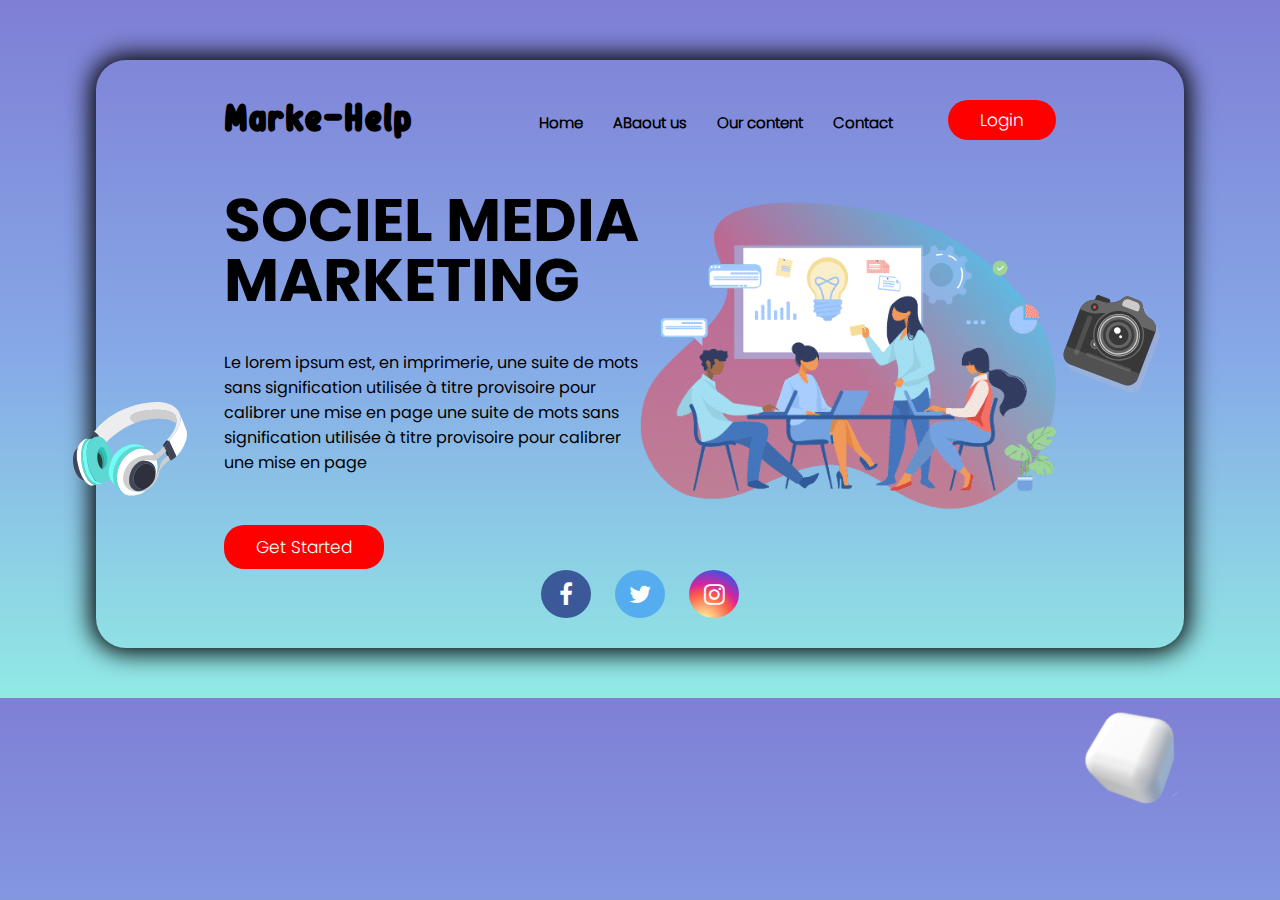
==== index.html @ 78aad144 "card page" ====
<!DOCTYPE html>
<html lang="en">
<head>
    <meta charset="UTF-8">
    <meta name="viewport" content="width=device-width, initial-scale=1.0">
    <link rel="stylesheet" href="style.css">
    <link rel="stylesheet" href="https://cdnjs.cloudflare.com/ajax/libs/font-awesome/4.7.0/css/font-awesome.min.css">
    <link rel="shortcut icon" type="image/png" href="img/camera.svg">


    <title>Media Marketing</title>
</head>
<body>

<section class="card">
    <header>
        <div class="navbar">
            <div class="logo">
                <h1>Marke-Help</h1>
            </div>
            <div class="menu">
                <ul>
                    <li><a href="#">Home</a></li>
                    <li><a href="#">ABaout us</a></li>
                    <li><a href="#">Our content</a></li>
                    <li><a href="#">Contact</a></li>
                </ul>
            </div>
            <div class="login">
                <button>Login</button>
            </div>

        </div>
    </header>
    <section class="hero">
        <div class="part-left">
            <h1>SOCIEL MEDIA MARKETING</h1>
            <p>Le lorem ipsum est, en imprimerie, une suite de mots 
                sans signification utilisée à titre provisoire pour calibrer une mise en page 
                une suite de mots sans signification utilisée à titre provisoire pour calibrer une mise en page
            </p>
            <div class="get-start">
                <button>Get Started</button>
            </div>
        </div>
        <div class="part-right">
            <img src="img/img2.png">
        </div>
    </section>
    <section class="sociel-media">
        <a href="#" class="fa fa-facebook"></a>
        <a href="#" class="fa fa-twitter"></a>
        <a href="#" class="fa fa-instagram"></a>

    </section>
    
    <div class="camera" >
        <img src="img/camera.svg">
    </div>
    <div  class="cask" >
         <img src="img/cask.svg">
    </div>
    <div  class="curbe" >
        <img src="img/curbe.svg">
    </div>

</section>


</body>
</html>
---- style.css ----
@font-face {
    font-family: "poping_light";
    src: url(font/poppins-1/Poppins-Light.otf);
  }
  @font-face {
    font-family: "poping_Bold";
    src: url(font/poppins-1/Poppins-Bold.otf);
  }
  @font-face {
    font-family: "poping_regular";
    src: url(font/poppins-1/Poppins-Regular.otf);
  }
  @font-face {
    font-family: "logo-font";
    src: url(font/BubbleBobble-rg3rx.ttf);
  }
  
body{
    padding:0;
    margin: 0;
    height:100%;
    background-image: linear-gradient(#7F7FD5,#86A8E7,#91EAE4);
    padding-bottom: 50px;

}
  
.card{
    margin-top:60px;
    max-width:65%;
    padding-left: 10%;
    padding-right:10%;
    text-align: center;
    margin-right: auto;
    margin-left: auto;
    border-radius :30px;
    box-shadow: 0px 0px 25px 5px black;
    height:100%;
}
header{
    padding-top :30px;
}
.navbar,ul{
    display:flex;
    justify-content: space-between;
}
ul{
    list-style-type: none; 
}
.logo{
    text-align:initial
}
.menu{
    margin-left: auto;
    margin-right: auto;
    text-align: center;
}
.login{
    text-align: end;
}

li{
    padding-left: 30px;
    font-size: 15px;
    font-family: "poping_light";
    font-weight: 900;
    font-style: normal;
    padding-top: 5px;
    
}
li a{
    text-decoration: none;
    color: black;
}
li a:hover{
    color: red;
}
.login{
    padding-top: 10px;
}
button{
    font-family: "poping_light";
    border:none;
    background-color:rgb(255, 0, 0);
    border-radius: 20px;
    cursor: pointer;
    color:white;
    font-size: 17px;
}
.login button{
    padding:7px 32px;
}
button:hover{
    background-color:white;
    color:red;
    border:1px solid red;
}

.logo h1{
    font-family: "logo-font";
    font-size:40px;
    font-style: normal;
    font-weight: 800;
    line-height: 1px;
}

.hero{
    display: flex;
    text-align: initial;
}
.part-left,.part-right{
    max-width: 50%;
}
.part-right img{
    max-width: 100%;
}
.hero h1{
    font-family: "poping_Bold";
    font-size:60px;
    font-style: normal;
    font-weight:bolder;
    line-height: 60px;
}
.hero p{
    font-family: "poping_regular";
    font-size:16px;
    font-style: normal;
    font-weight:400;
    line-height: 25px;
}
.get-start{
   margin-top: 50px;
}
.get-start button{
    padding:9px 32px;
}


.sociel-media .fa {
    padding: 12px 0px;
    font-size: 24px;
    width: 50px;
    text-align: center;
    text-decoration: none;
    border-radius: 100%;
  }
  .fa:hover {
    opacity: 0.7;
  }
  .fa-facebook,.fa-instagram,.fa-twitter{
    color: white;
  }

  .fa-facebook {
    background: #3B5998;
    margin-right: 20px;
  }
  .fa-twitter {
    background: #55ACEE;
  }
  .fa-instagram {
    background: radial-gradient(circle at 30% 107%, #fdf497 0%, #fdf497 5%, #fd5949 45%,#d6249f 60%,#285AEB 90%); 
    margin-left: 20px;
  }
  .sociel-media{
      padding-bottom: 30px;
  }

  .camera,.cask,.curbe{
    position: absolute;
  }
  .camera,.curbe{
    width:10%;
    left:82%;
  }
  .camera{
      bottom:500px;
  }
  .curbe{
    bottom:50px;
}
  
  .cask img{
      width:45% ;
  }
  .cask{
    bottom:400px;
    right:80%;
}

@media only screen and (max-width: 1140px) {

    .hero h1{
        font-size:28px !important;
        line-height:40px;
        width: 300px;
    }
    .menu{
        position:absolute;
        visibility: hidden;
    }
    .logo,.login{
        width: 50%;
    }
    .curbe{
        bottom:140px;
    }
     
 }


 @media only screen and (max-width: 768px) {

    .hero{
        display:block;
        text-align:center;
    }
    .hero .part-left , .hero .part-right{
        max-width:100% !important;
        margin-left: auto;
        margin-right: auto;
    }
    .hero h1{
        width: auto !important;
    }
    .curbe{
        bottom: 200px;
        left: 70%;
    }
    .cask img{
        width:55% ;
    }

 }
 @media only screen and (max-width: 560px) {

    .navbar{
        display:block;
        text-align:center;
        padding-bottom: 50px;
    }
    .logo,.login{
        width: 100%;
    }
    .login,.logo{
        text-align:center;
    }
    .curbe{
        bottom: 70px;
        left: 70%;
    }
    .camera{
        left: 70%;
    }

 }
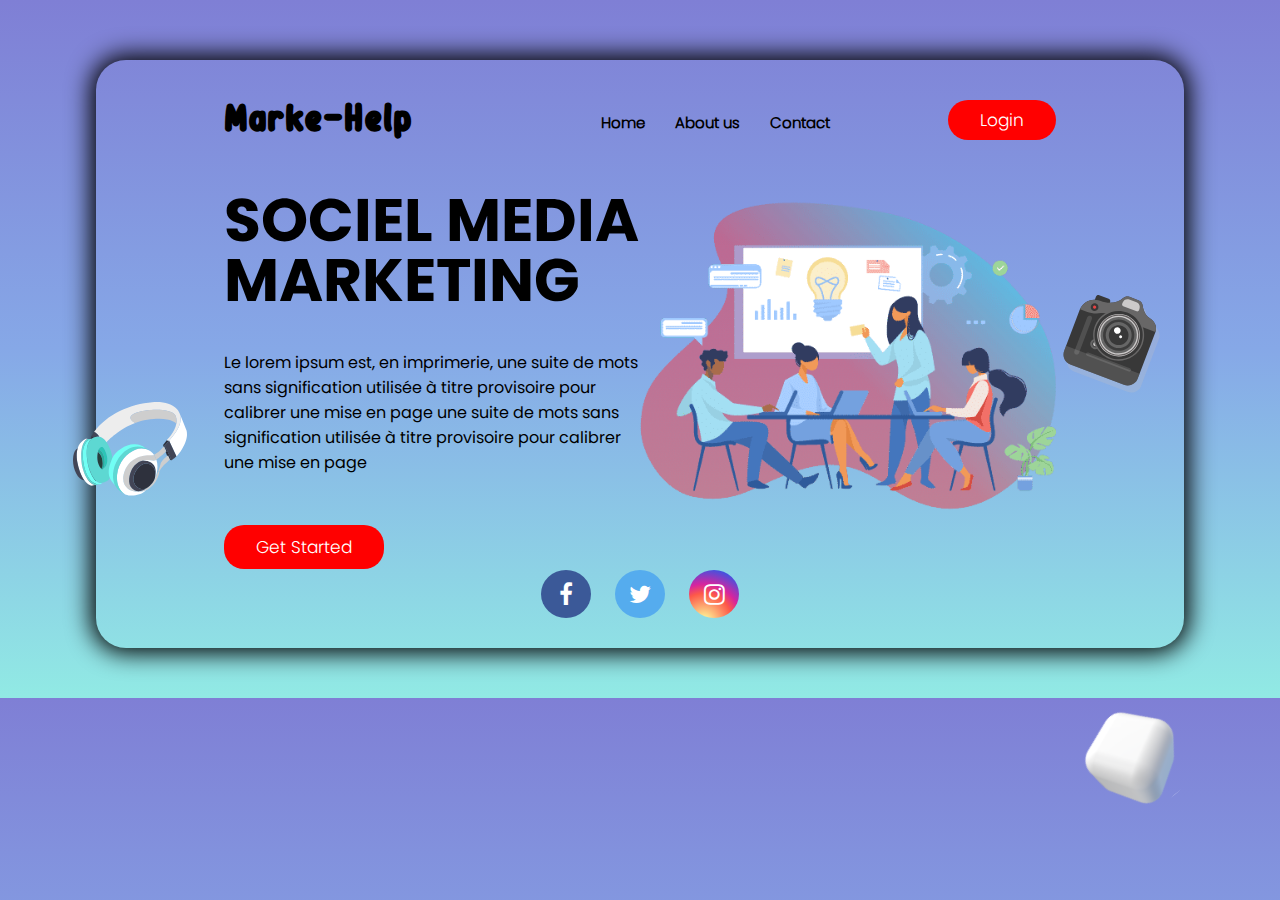
==== commit 2b3cae2d: "card page" ====
--- a/index.html
+++ b/index.html
@@ -20,10 +20,9 @@
             </div>
             <div class="menu">
                 <ul>
-                    <li><a href="#">Home</a></li>
-                    <li><a href="#">ABaout us</a></li>
-                    <li><a href="#">Our content</a></li>
-                    <li><a href="#">Contact</a></li>
+                    <li><a class="active" href="index.html">Home</a></li>
+                    <li><a  href="#">About us</a></li>
+                    <li><a href="contactus.html">Contact</a></li>
                 </ul>
             </div>
             <div class="login">
@@ -40,7 +39,7 @@
                 une suite de mots sans signification utilisée à titre provisoire pour calibrer une mise en page
             </p>
             <div class="get-start">
-                <button>Get Started</button>
+                <a href="contactus.html"><button>Get Started</button></a>
             </div>
         </div>
         <div class="part-right">
